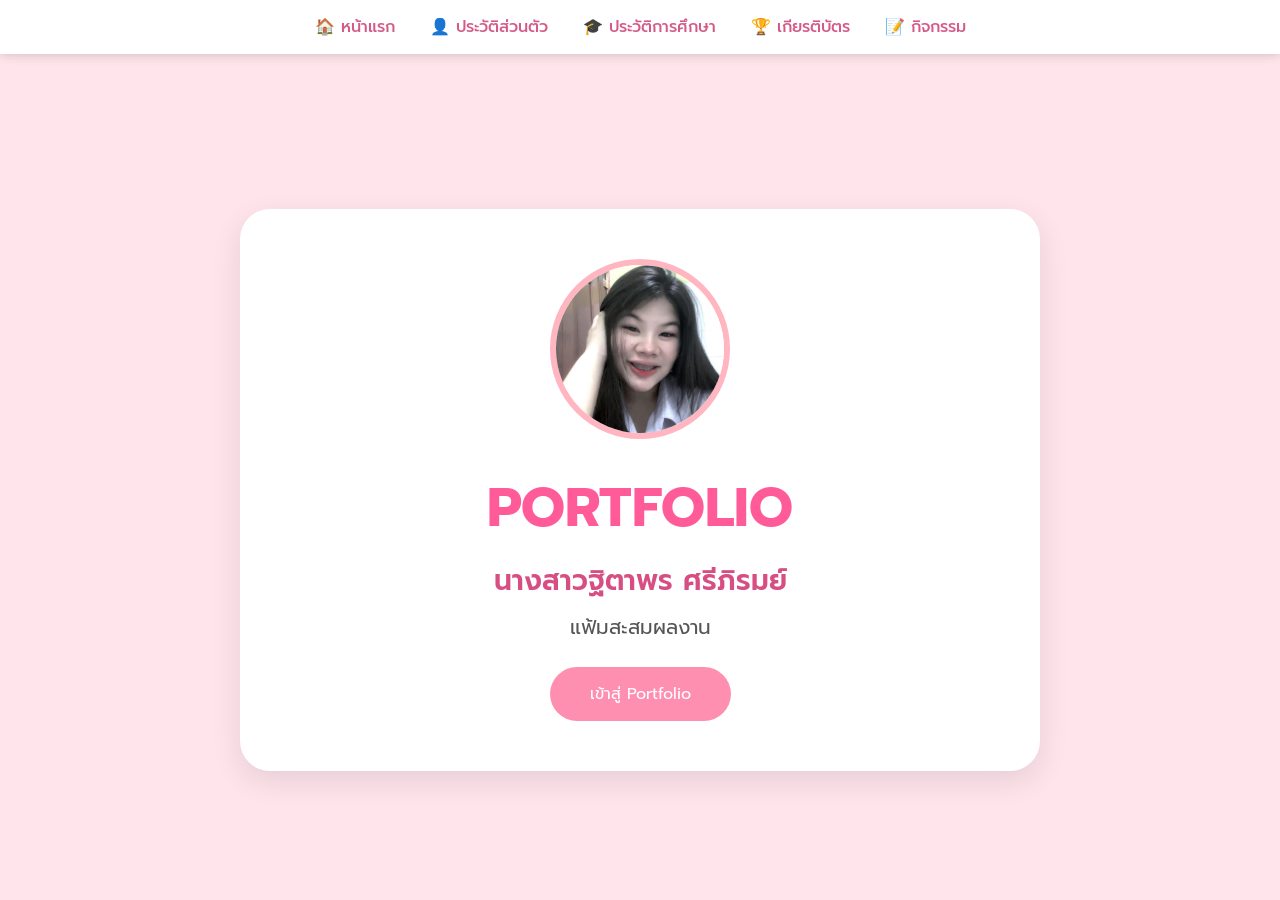
==== index.html @ 1c57348a "Update index.html" ====
<!DOCTYPE html>
<html lang="th">
<head>
<meta charset="UTF-8">
<meta name="viewport" content="width=device-width, initial-scale=1.0">
<title>Portfolio - ฐิตาพร ศรีภิรมย์</title>

<link href="https://fonts.googleapis.com/css2?family=Prompt:wght@300;400;500;600;700&display=swap" rel="stylesheet">

<style>
*{
    margin:0;
    padding:0;
    box-sizing:border-box;
    font-family:'Prompt',sans-serif;
}

body{
    background:#ffe4ec;
    overflow-x:hidden;
}

/* เมนู */
nav{
    width:100%;
    background:white;
    padding:15px;
    box-shadow:0 2px 10px rgba(0,0,0,.08);
    position:fixed;
    top:0;
    z-index:1000;
}

nav ul{
    list-style:none;
    display:flex;
    justify-content:center;
    gap:35px;
}

nav a{
    text-decoration:none;
    color:#d45b88;
    font-weight:500;
}

/* หน้าหลัก */
.hero{
    min-height:100vh;
    display:flex;
    justify-content:center;
    align-items:center;
    padding-top:80px;
}

.card{
    width:800px;
    max-width:90%;
    background:white;
    border-radius:30px;
    padding:50px;
    text-align:center;
    box-shadow:0 10px 30px rgba(0,0,0,.1);
    position:relative;
}

/* รูปโปรไฟล์ */
.profile{
    width:180px;
    height:180px;
    border-radius:50%;
    border:6px solid #ffb6c1;
    object-fit:cover;
}

h1{
    color:#ff5b99;
    margin-top:20px;
    font-size:55px;
}

.name{
    font-size:28px;
    color:#d74f82;
    font-weight:600;
    margin-top:10px;
}

.desc{
    margin-top:10px;
    color:#555;
    font-size:20px;
}

.btn{
    display:inline-block;
    margin-top:25px;
    padding:15px 40px;
    background:#ff8fb1;
    color:white;
    text-decoration:none;
    border-radius:40px;
    transition:.3s;
}

.btn:hover{
    background:#ff5b99;
}

/* ดอกไม้ */
.flower{
    position:fixed;
    color:#ff69b4;
    animation:fall linear infinite;
    z-index:-1;
}

@keyframes fall{
    from{
        transform:translateY(-100px);
    }
    to{
        transform:translateY(110vh);
    }
}
</style>
</head>
<body>

<nav>
    <ul>
        <li><a href="#">🏠 หน้าแรก</a></li>
        <li><a href="#">👤 ประวัติส่วนตัว</a></li>
        <li><a href="#">🎓 ประวัติการศึกษา</a></li>
        <li><a href="#">🏆 เกียรติบัตร</a></li>
        <li><a href="#">📝 กิจกรรม</a></li>
    </ul>
</nav>

<section class="hero">
    <div class="card">

    
       <img src="IMG_7605.jpeg" alt="รูปโปรไฟล์" class="profile">

        <h1>PORTFOLIO</h1>

        <p class="name">นางสาวฐิตาพร ศรีภิรมย์</p>

        <p class="desc">แฟ้มสะสมผลงาน</p>

        <a href="#" class="btn">เข้าสู่ Portfolio</a>

    </div>
    <nav>
    <ul>
        <li><a href="#home">🏠 หน้าแรก</a></li>
        <li><a href="#profile">👤 ประวัติส่วนตัว</a></li>
        <li><a href="#education">🎓 ประวัติการศึกษา</a></li>
        <li><a href="#certificate">🏆 เกียรติบัตร</a></li>
        <li><a href="#activity">📝 กิจกรรม</a></li>
    </ul>
</nav>
</section>

<script>

// สร้างดอกไม้ลอย
for(let i=0;i<40;i++){

    let flower=document.createElement("div");

    flower.classList.add("flower");

    flower.innerHTML="🌸";

    flower.style.left=Math.random()*100+"vw";

    flower.style.fontSize=(15+Math.random()*25)+"px";

    flower.style.animationDuration=(5+Math.random()*10)+"s";

    flower.style.animationDelay=Math.random()*5+"s";

    document.body.appendChild(flower);
}
</script>

</body>
</html>
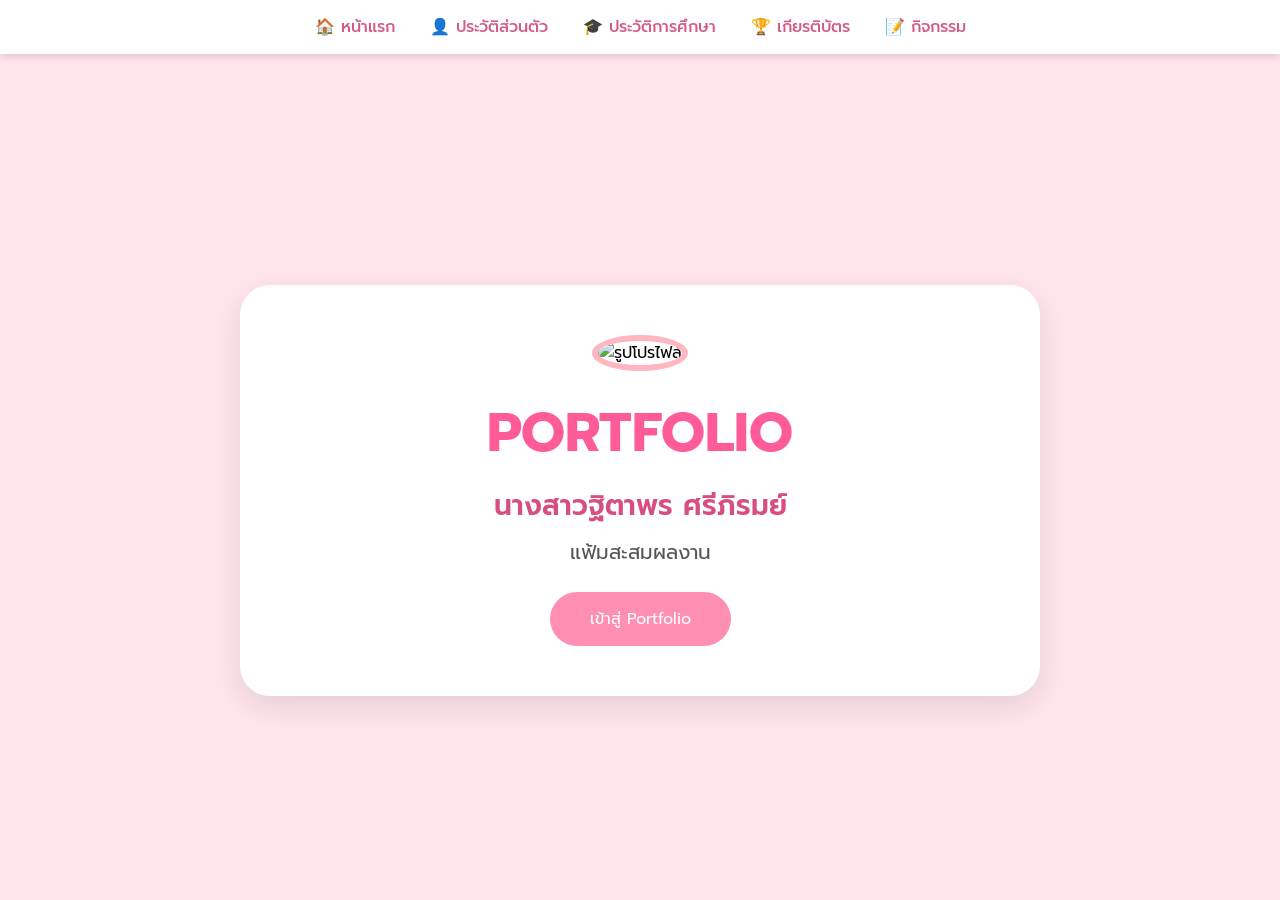
==== commit d6c7944d: "Update index.html" ====
--- a/index.html
+++ b/index.html
@@ -141,7 +141,7 @@
     <div class="card">
 
     
-       <img src="IMG_7605.jpeg" alt="รูปโปรไฟล์" class="profile">
+       <img src="images/IMG_7605.jpeg" alt="รูปโปรไฟล์" class="profile">
 
         <h1>PORTFOLIO</h1>
 
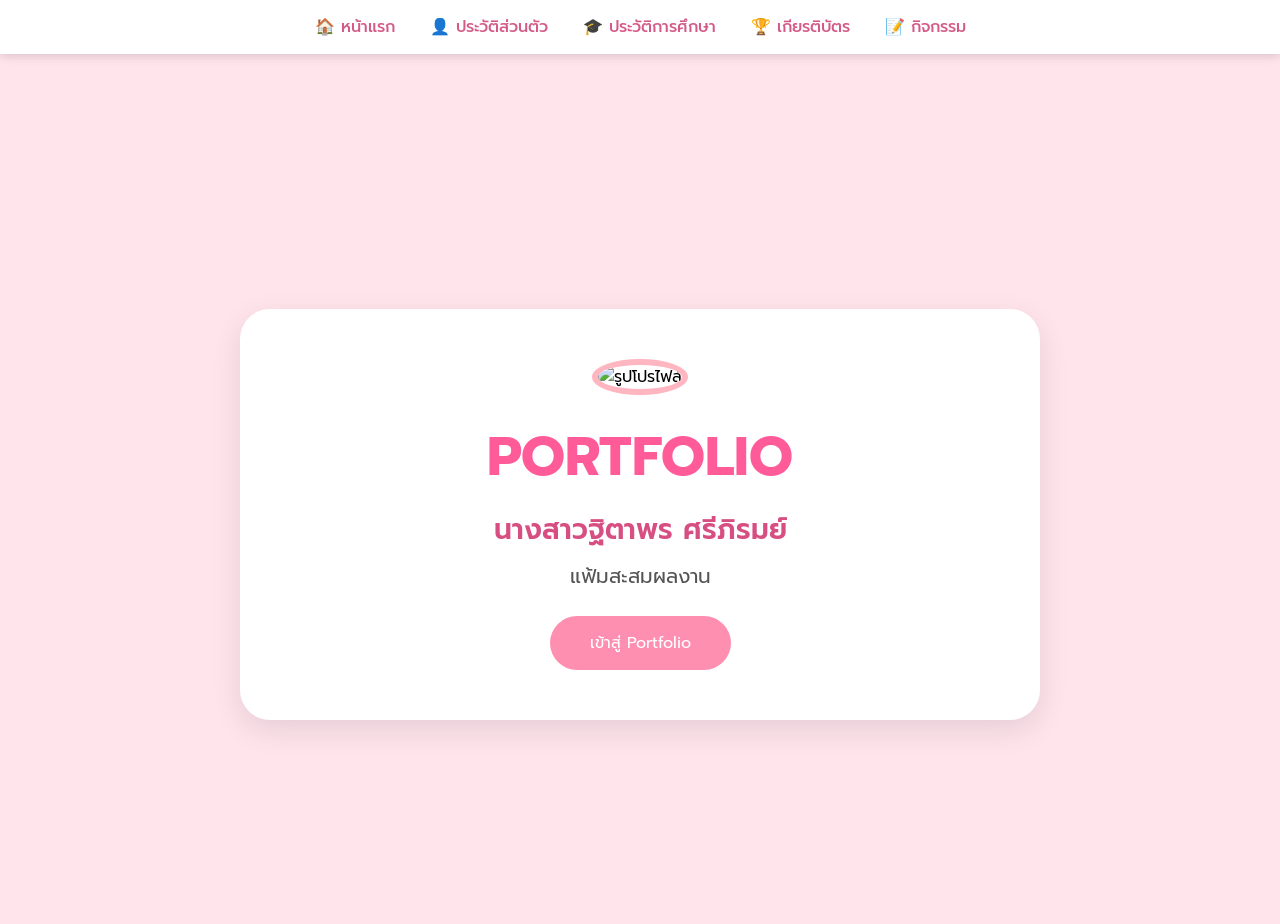
==== commit 0d50ca29: "Update index.html" ====
--- a/index.html
+++ b/index.html
@@ -124,6 +124,18 @@
     }
 }
 </style>
+    html{
+    scroll-behavior:smooth;
+}
+
+.section{
+    width:80%;
+    max-width:900px;
+    margin:30px auto;
+    background:white;
+    padding:30px;
+    border-radius:20px;
+}
 </head>
 <body>
 
@@ -154,11 +166,11 @@
     </div>
     <nav>
     <ul>
-        <li><a href="#home">🏠 หน้าแรก</a></li>
-        <li><a href="#profile">👤 ประวัติส่วนตัว</a></li>
-        <li><a href="#education">🎓 ประวัติการศึกษา</a></li>
-        <li><a href="#certificate">🏆 เกียรติบัตร</a></li>
-        <li><a href="#activity">📝 กิจกรรม</a></li>
+        <a href="#home">🏠 หน้าแรก</a>
+<a href="#profile">👤 ประวัติส่วนตัว</a>
+<a href="#education">🎓 ประวัติการศึกษา</a>
+<a href="#certificate">🏆 เกียรติบัตร</a>
+<a href="#activity">📝 กิจกรรม</a>
     </ul>
 </nav>
 </section>
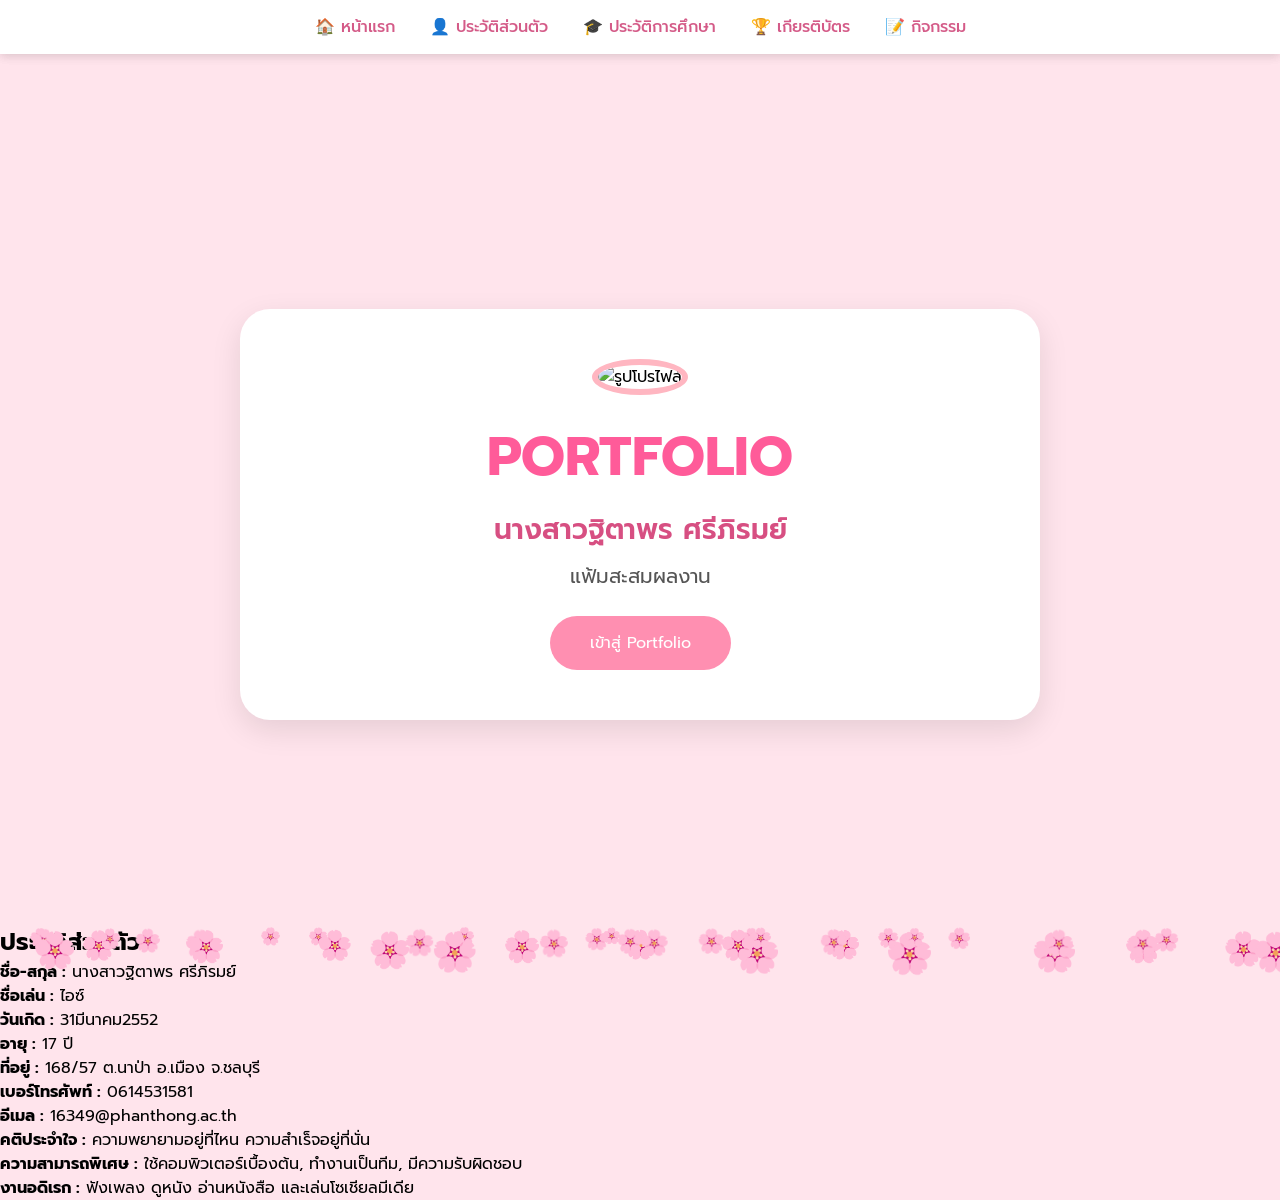
==== commit ddd23108: "Update index.html" ====
--- a/index.html
+++ b/index.html
@@ -200,3 +200,32 @@
 
 </body>
 </html>
+<section id="profile" class="section">
+    <h2>ประวัติส่วนตัว</h2>
+
+    <p><strong>ชื่อ-สกุล :</strong> นางสาวฐิตาพร ศรีภิรมย์</p>
+
+    <p><strong>ชื่อเล่น :</strong> ไอซ์</p>
+
+    <p><strong>วันเกิด :</strong> 31มีนาคม2552</p>
+
+    <p><strong>อายุ :</strong> 17 ปี</p>
+
+    <p><strong>ที่อยู่ :</strong> 168/57 ต.นาป่า อ.เมือง จ.ชลบุรี</p>
+
+    <p><strong>เบอร์โทรศัพท์ :</strong> 0614531581</p>
+
+    <p><strong>อีเมล :</strong> 16349@phanthong.ac.th</p>
+
+    <p><strong>คติประจำใจ :</strong> 
+    ความพยายามอยู่ที่ไหน ความสำเร็จอยู่ที่นั่น
+    </p>
+
+    <p><strong>ความสามารถพิเศษ :</strong>
+    ใช้คอมพิวเตอร์เบื้องต้น, ทำงานเป็นทีม, มีความรับผิดชอบ
+    </p>
+
+    <p><strong>งานอดิเรก :</strong>
+    ฟังเพลง ดูหนัง อ่านหนังสือ และเล่นโซเชียลมีเดีย
+    </p>
+</section>
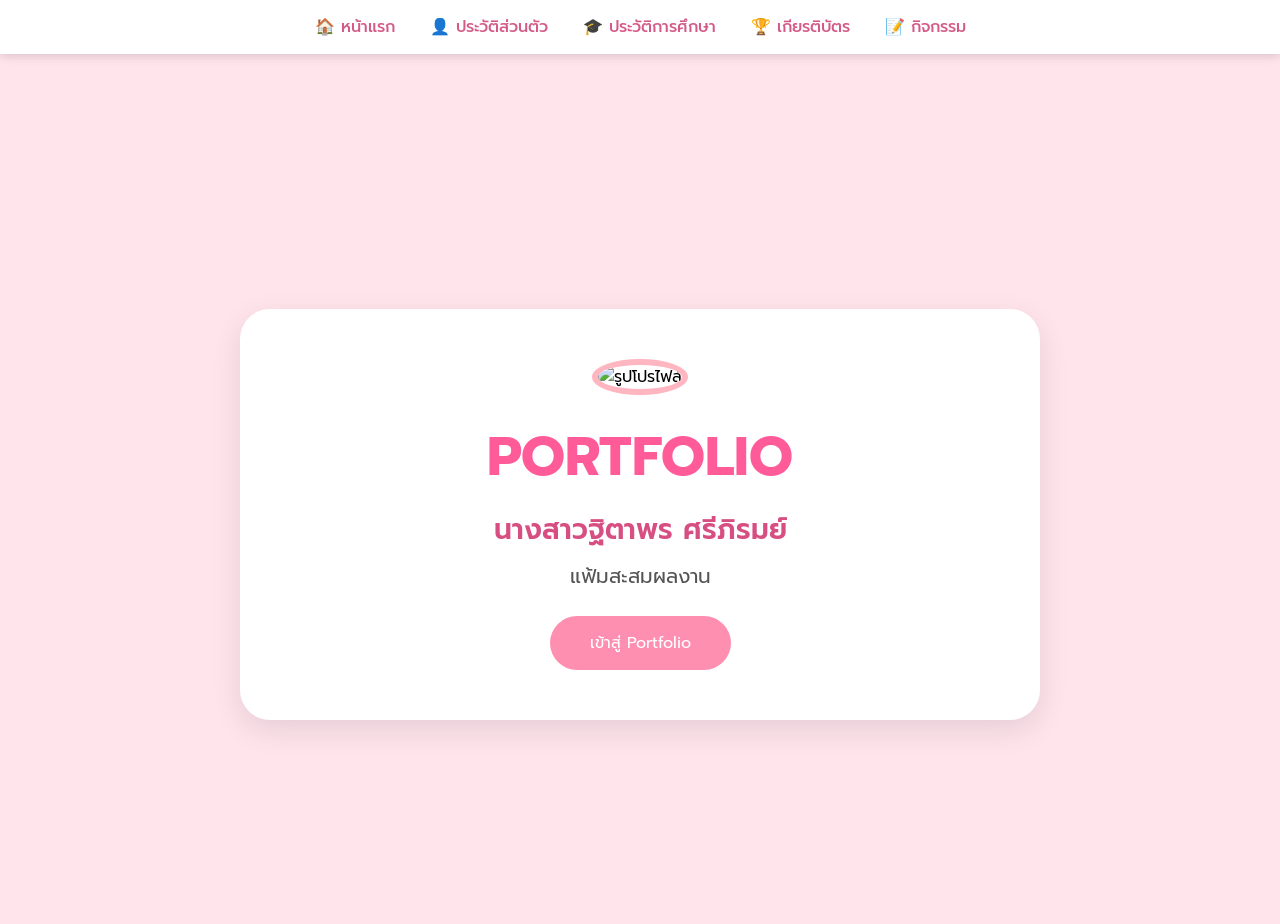
==== commit f510a0bf: "Update index.html" ====
--- a/index.html
+++ b/index.html
@@ -200,32 +200,3 @@
 
 </body>
 </html>
-<section id="profile" class="section">
-    <h2>ประวัติส่วนตัว</h2>
-
-    <p><strong>ชื่อ-สกุล :</strong> นางสาวฐิตาพร ศรีภิรมย์</p>
-
-    <p><strong>ชื่อเล่น :</strong> ไอซ์</p>
-
-    <p><strong>วันเกิด :</strong> 31มีนาคม2552</p>
-
-    <p><strong>อายุ :</strong> 17 ปี</p>
-
-    <p><strong>ที่อยู่ :</strong> 168/57 ต.นาป่า อ.เมือง จ.ชลบุรี</p>
-
-    <p><strong>เบอร์โทรศัพท์ :</strong> 0614531581</p>
-
-    <p><strong>อีเมล :</strong> 16349@phanthong.ac.th</p>
-
-    <p><strong>คติประจำใจ :</strong> 
-    ความพยายามอยู่ที่ไหน ความสำเร็จอยู่ที่นั่น
-    </p>
-
-    <p><strong>ความสามารถพิเศษ :</strong>
-    ใช้คอมพิวเตอร์เบื้องต้น, ทำงานเป็นทีม, มีความรับผิดชอบ
-    </p>
-
-    <p><strong>งานอดิเรก :</strong>
-    ฟังเพลง ดูหนัง อ่านหนังสือ และเล่นโซเชียลมีเดีย
-    </p>
-</section>
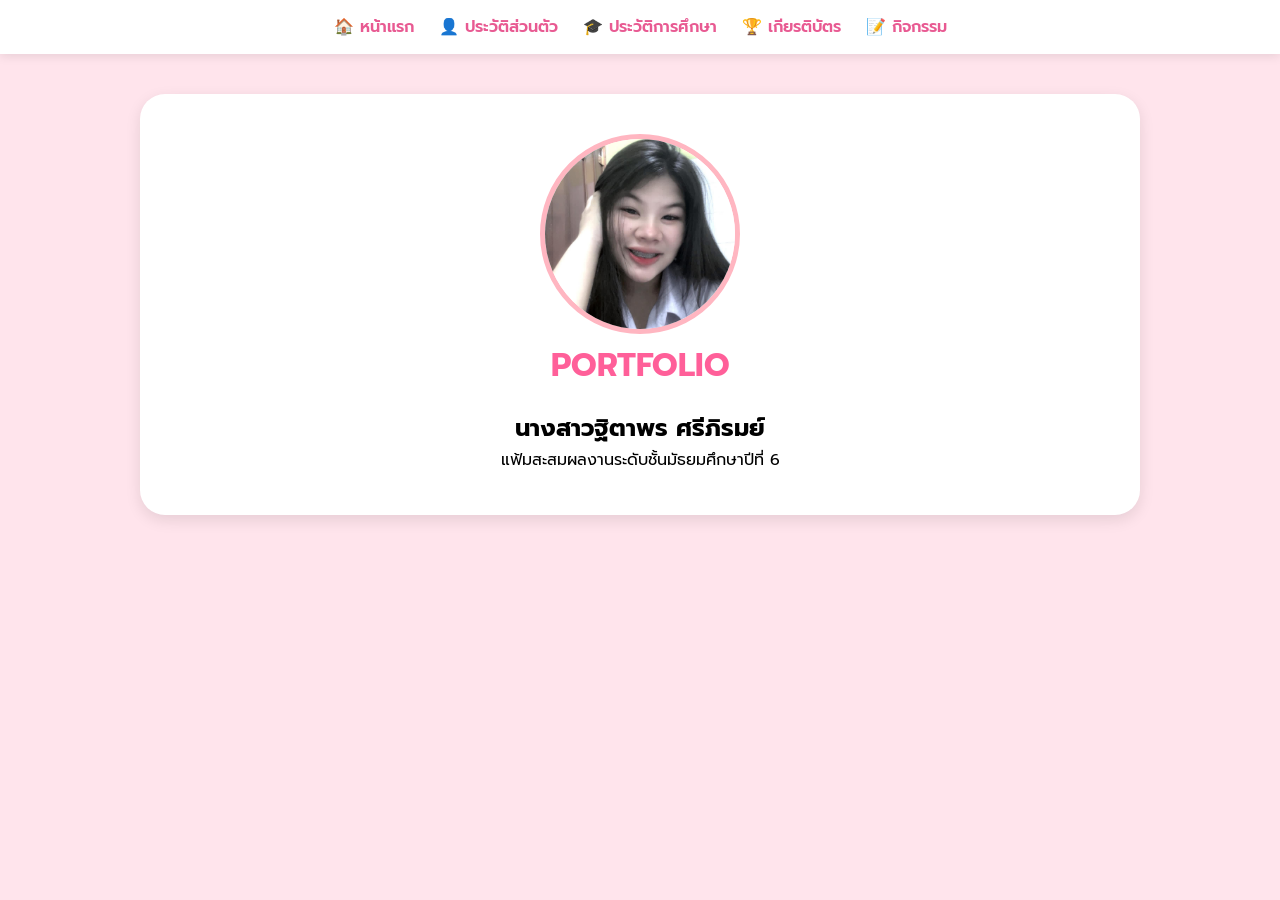
==== commit 51fb37cf: "Update index.html" ====
--- a/index.html
+++ b/index.html
@@ -2,201 +2,37 @@
 <html lang="th">
 <head>
 <meta charset="UTF-8">
-<meta name="viewport" content="width=device-width, initial-scale=1.0">
-<title>Portfolio - ฐิตาพร ศรีภิรมย์</title>
+<title>Portfolio</title>
+<link rel="stylesheet" href="style.css">
+</head>
 
-<link href="https://fonts.googleapis.com/css2?family=Prompt:wght@300;400;500;600;700&display=swap" rel="stylesheet">
-
-<style>
-*{
-    margin:0;
-    padding:0;
-    box-sizing:border-box;
-    font-family:'Prompt',sans-serif;
-}
-
-body{
-    background:#ffe4ec;
-    overflow-x:hidden;
-}
-
-/* เมนู */
-nav{
-    width:100%;
-    background:white;
-    padding:15px;
-    box-shadow:0 2px 10px rgba(0,0,0,.08);
-    position:fixed;
-    top:0;
-    z-index:1000;
-}
-
-nav ul{
-    list-style:none;
-    display:flex;
-    justify-content:center;
-    gap:35px;
-}
-
-nav a{
-    text-decoration:none;
-    color:#d45b88;
-    font-weight:500;
-}
-
-/* หน้าหลัก */
-.hero{
-    min-height:100vh;
-    display:flex;
-    justify-content:center;
-    align-items:center;
-    padding-top:80px;
-}
-
-.card{
-    width:800px;
-    max-width:90%;
-    background:white;
-    border-radius:30px;
-    padding:50px;
-    text-align:center;
-    box-shadow:0 10px 30px rgba(0,0,0,.1);
-    position:relative;
-}
-
-/* รูปโปรไฟล์ */
-.profile{
-    width:180px;
-    height:180px;
-    border-radius:50%;
-    border:6px solid #ffb6c1;
-    object-fit:cover;
-}
-
-h1{
-    color:#ff5b99;
-    margin-top:20px;
-    font-size:55px;
-}
-
-.name{
-    font-size:28px;
-    color:#d74f82;
-    font-weight:600;
-    margin-top:10px;
-}
-
-.desc{
-    margin-top:10px;
-    color:#555;
-    font-size:20px;
-}
-
-.btn{
-    display:inline-block;
-    margin-top:25px;
-    padding:15px 40px;
-    background:#ff8fb1;
-    color:white;
-    text-decoration:none;
-    border-radius:40px;
-    transition:.3s;
-}
-
-.btn:hover{
-    background:#ff5b99;
-}
-
-/* ดอกไม้ */
-.flower{
-    position:fixed;
-    color:#ff69b4;
-    animation:fall linear infinite;
-    z-index:-1;
-}
-
-@keyframes fall{
-    from{
-        transform:translateY(-100px);
-    }
-    to{
-        transform:translateY(110vh);
-    }
-}
-</style>
-    html{
-    scroll-behavior:smooth;
-}
-
-.section{
-    width:80%;
-    max-width:900px;
-    margin:30px auto;
-    background:white;
-    padding:30px;
-    border-radius:20px;
-}
-</head>
 <body>
 
 <nav>
-    <ul>
-        <li><a href="#">🏠 หน้าแรก</a></li>
-        <li><a href="#">👤 ประวัติส่วนตัว</a></li>
-        <li><a href="#">🎓 ประวัติการศึกษา</a></li>
-        <li><a href="#">🏆 เกียรติบัตร</a></li>
-        <li><a href="#">📝 กิจกรรม</a></li>
-    </ul>
+<ul>
+<li><a href="index.html">🏠 หน้าแรก</a></li>
+<li><a href="profile.html">👤 ประวัติส่วนตัว</a></li>
+<li><a href="education.html">🎓 ประวัติการศึกษา</a></li>
+<li><a href="certificate.html">🏆 เกียรติบัตร</a></li>
+<li><a href="activity.html">📝 กิจกรรม</a></li>
+</ul>
 </nav>
 
-<section class="hero">
-    <div class="card">
+<div class="container">
+<div class="card">
 
-    
-       <img src="images/IMG_7605.jpeg" alt="รูปโปรไฟล์" class="profile">
+<img src="IMG_7605.jpeg" class="profile">
 
-        <h1>PORTFOLIO</h1>
+<h1>PORTFOLIO</h1>
 
-        <p class="name">นางสาวฐิตาพร ศรีภิรมย์</p>
+<h2>นางสาวฐิตาพร ศรีภิรมย์</h2>
 
-        <p class="desc">แฟ้มสะสมผลงาน</p>
+<p>แฟ้มสะสมผลงานระดับชั้นมัธยมศึกษาปีที่ 6</p>
 
-        <a href="#" class="btn">เข้าสู่ Portfolio</a>
+</div>
+</div>
 
-    </div>
-    <nav>
-    <ul>
-        <a href="#home">🏠 หน้าแรก</a>
-<a href="#profile">👤 ประวัติส่วนตัว</a>
-<a href="#education">🎓 ประวัติการศึกษา</a>
-<a href="#certificate">🏆 เกียรติบัตร</a>
-<a href="#activity">📝 กิจกรรม</a>
-    </ul>
-</nav>
-</section>
-
-<script>
-
-// สร้างดอกไม้ลอย
-for(let i=0;i<40;i++){
-
-    let flower=document.createElement("div");
-
-    flower.classList.add("flower");
-
-    flower.innerHTML="🌸";
-
-    flower.style.left=Math.random()*100+"vw";
-
-    flower.style.fontSize=(15+Math.random()*25)+"px";
-
-    flower.style.animationDuration=(5+Math.random()*10)+"s";
-
-    flower.style.animationDelay=Math.random()*5+"s";
-
-    document.body.appendChild(flower);
-}
-</script>
+<script src="script.js"></script>
 
 </body>
 </html>
--- a/style.css
+++ b/style.css
@@ -0,0 +1,66 @@
+@import url('https://fonts.googleapis.com/css2?family=Prompt:wght@300;400;500;600;700&display=swap');
+
+*{
+    margin:0;
+    padding:0;
+    box-sizing:border-box;
+    font-family:'Prompt',sans-serif;
+}
+
+body{
+    background:#ffe4ec;
+    min-height:100vh;
+}
+
+nav{
+    position:sticky;
+    top:0;
+    background:white;
+    padding:15px;
+    box-shadow:0 2px 10px rgba(0,0,0,.1);
+    z-index:1000;
+}
+
+nav ul{
+    display:flex;
+    justify-content:center;
+    list-style:none;
+    gap:25px;
+}
+
+nav a{
+    text-decoration:none;
+    color:#e85a92;
+    font-weight:600;
+}
+
+.container{
+    width:90%;
+    max-width:1000px;
+    margin:40px auto;
+}
+
+.card{
+    background:white;
+    padding:40px;
+    border-radius:25px;
+    box-shadow:0 5px 15px rgba(0,0,0,.1);
+    text-align:center;
+}
+
+.profile{
+    width:200px;
+    height:200px;
+    border-radius:50%;
+    object-fit:cover;
+    border:5px solid #ffb6c1;
+}
+
+h1{
+    color:#ff5f99;
+    margin-bottom:20px;
+}
+
+p{
+    line-height:1.8;
+}
